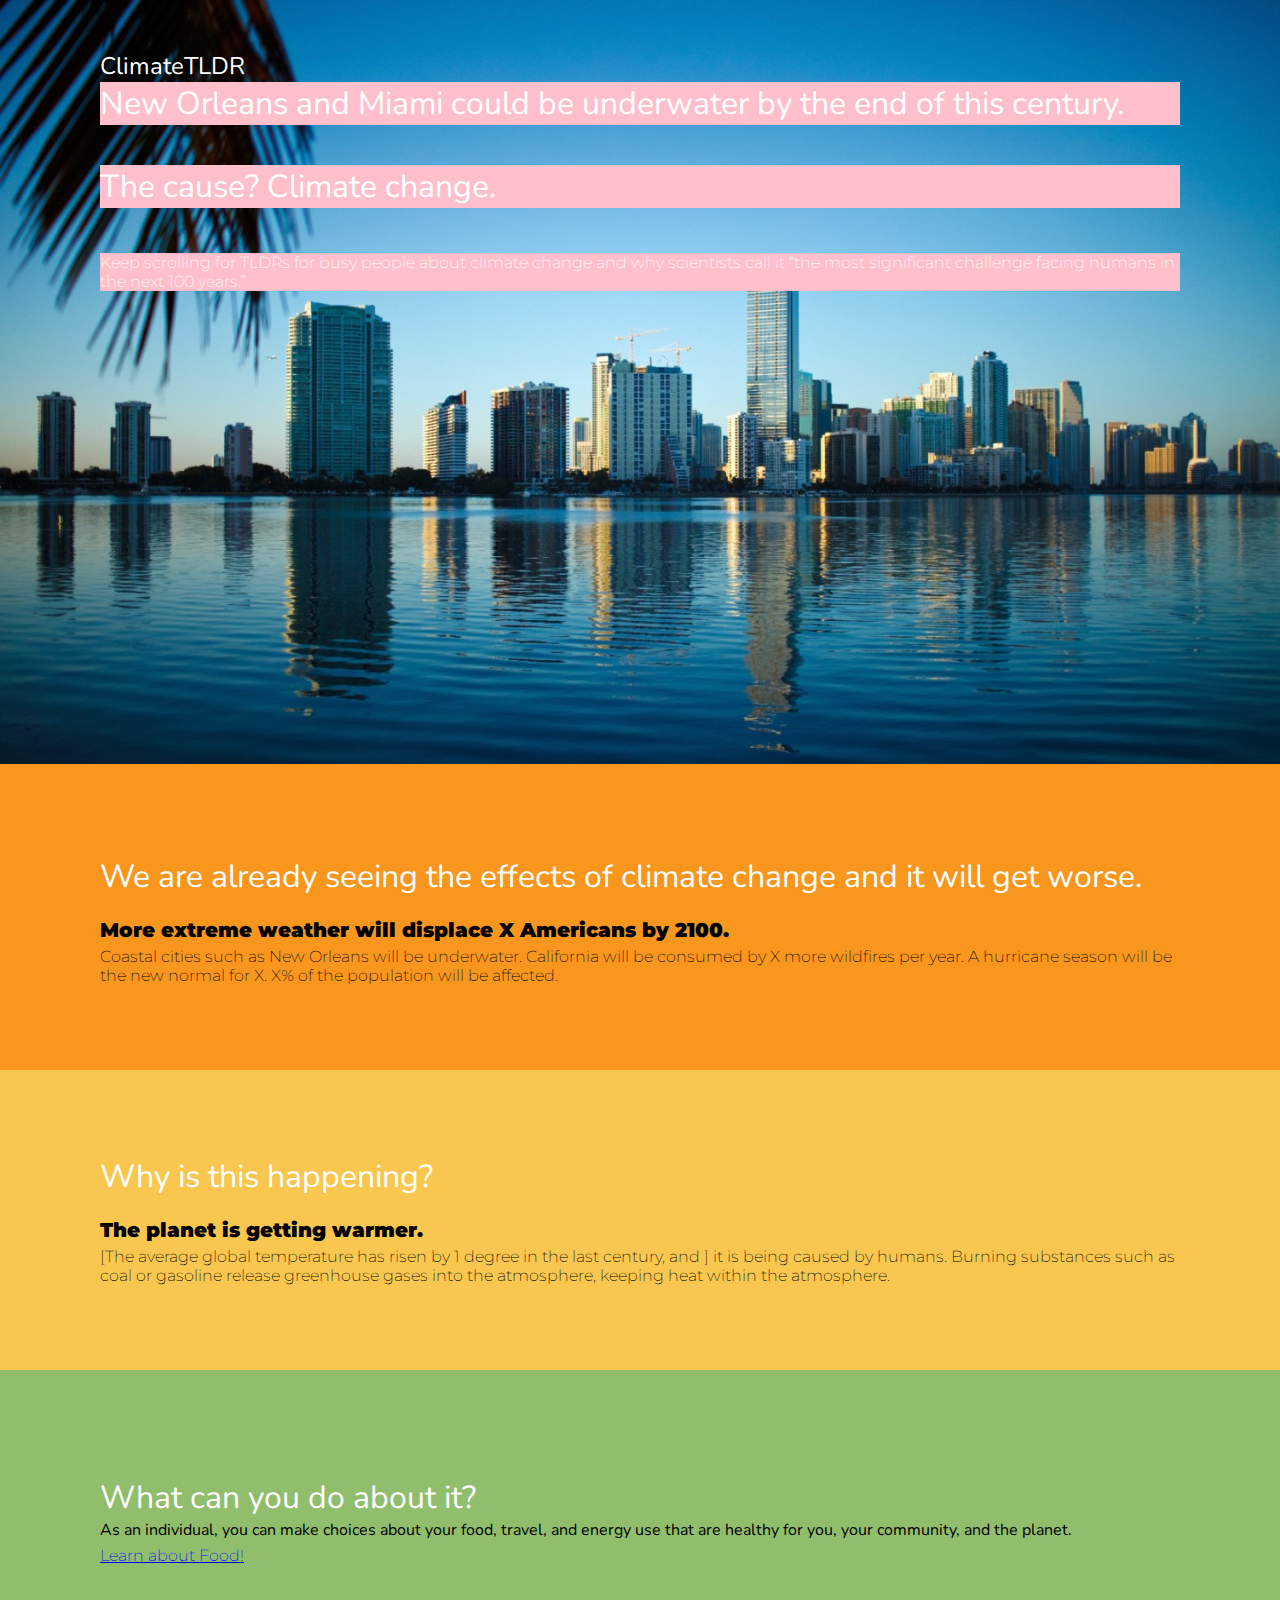
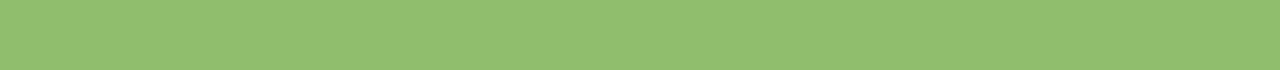
==== climate_change_tldr.html @ 540ffa87 "[Main page] Adds text over new skyline image" ====
<!DOCTYPE html>
<html>
    <head>
        <link rel="preconnect" href="https://fonts.gstatic.com">
        <link href="https://fonts.googleapis.com/css2?family=Montserrat:wght@200;400&family=Nunito&display=swap" rel="stylesheet">
        <link rel="stylesheet" type="text/css" href="climate_change_tldr_styles.css">
    </head>

    <body>
        <div class="contentWrapper">
            <div class="skylineContainer">
                <img src="./images/new_orleans_skyline_pretty.jpeg" class="skylinePicture" />
                <div class="skylineContainerText">
                    <div class="bigSection">
                        <div class="climateTLDR"> ClimateTLDR </div>
                        <div class="sectionHeader textHighlight-pink">New Orleans and Miami could be underwater by the end of this century. </div>

                        <div class="sectionHeader sectionHeader-additional textHighlight-pink">The cause? Climate change.</div>

                        <div class="paragraphContent paragraphContent-white textHighlight-pink">Keep scrolling for TLDRs for busy people about climate change and why scientists call it “the most significant challenge facing humans in the next 100 years.”</div>
                    </div>
                </div>
            </div>
          <div class="bigSection bigSection-orange">
            <div class="sectionHeader">We are already seeing the effects of climate change and it will get worse.</div>
            <div class="paragraphHeader">More extreme weather will displace X Americans by 2100.</div>
            <div class="paragraphContent">Coastal cities such as New Orleans will be underwater. California will be consumed by X more wildfires per year. A hurricane season will be the new normal for X. X% of the population will be affected.</div>
          </div>
          <div class="bigSection bigSection-yellow">
            <div class="sectionHeader">Why is this happening?</div>
            <div class="paragraphHeader">The planet is getting warmer.</div>
            <div class="paragraphContent"> [The average global temperature has risen by 1 degree in the last century, and ] it is being caused by humans. Burning substances such as coal or gasoline release greenhouse gases into the atmosphere, keeping heat within the atmosphere.</div>
          </div>
          <div class="bigSection bigSection-green">
            <div class="sectionHeader">What can you do about it?</div>
            <div class="">As an individual, you can make choices about your food, travel, and energy use that are healthy for you, your community, and the planet.</div>
              <div class="paragraphContent">
                <a href="food_quiz.html">Learn about Food!</a>
              </div>
          </div>
        </div>
    </body>
</html>
---- climate_change_tldr_styles.css ----
body {
    height: 100%;
    margin: 0;
    padding: 0;
    font-family: 'Nunito', sans-serif;
    min-width: 700px;
}

.climateTLDR {
    color: white;
    font-size: 24px;
}

.skylineContainer {
    position: relative;
    background-color: #F8961E;
}

.skylinePicture {
    max-height: 100%;
    width: 100%;
}

.skylineContainerText {
    position: absolute;
    bottom: 0;
    right: 0;
    width: 100%;
    height: 100%;
}

.contentWrapper {
  display: flex;
  flex-flow: column;
  justify-content: center;
  width: 100%;
}

.sectionHeader {
    color: white;
    font-size: 32px;
}

.sectionHeader-additional {
    margin: 40px 0;
}

.paragraphHeader {
    font-family: 'Montserrat', sans-serif;
    color: black;
    font-size: 20px;
    font-weight: 1000;
    margin-top: 20px;
}

.paragraphContent {
    font-family: 'Montserrat', sans-serif;
    color: black;
    font-size: 16px;
    font-weight: 200;
    margin-top:5px;
}

.paragraphContent.paragraphContent-white {
    color: white;
}

.bigSection {
    min-height: 200px;
    padding: 50px 100px;
    display: flex;
    flex-direction: column;
    justify-content: center;
}

.bigSection-orange {
    background-color: #F8961E;
}

.bigSection-yellow {
    background-color: #F9C74F;
}

.bigSection-green {
    background-color: #90BE6D;
}

.textHighlight-pink {
    background-color: pink;
}
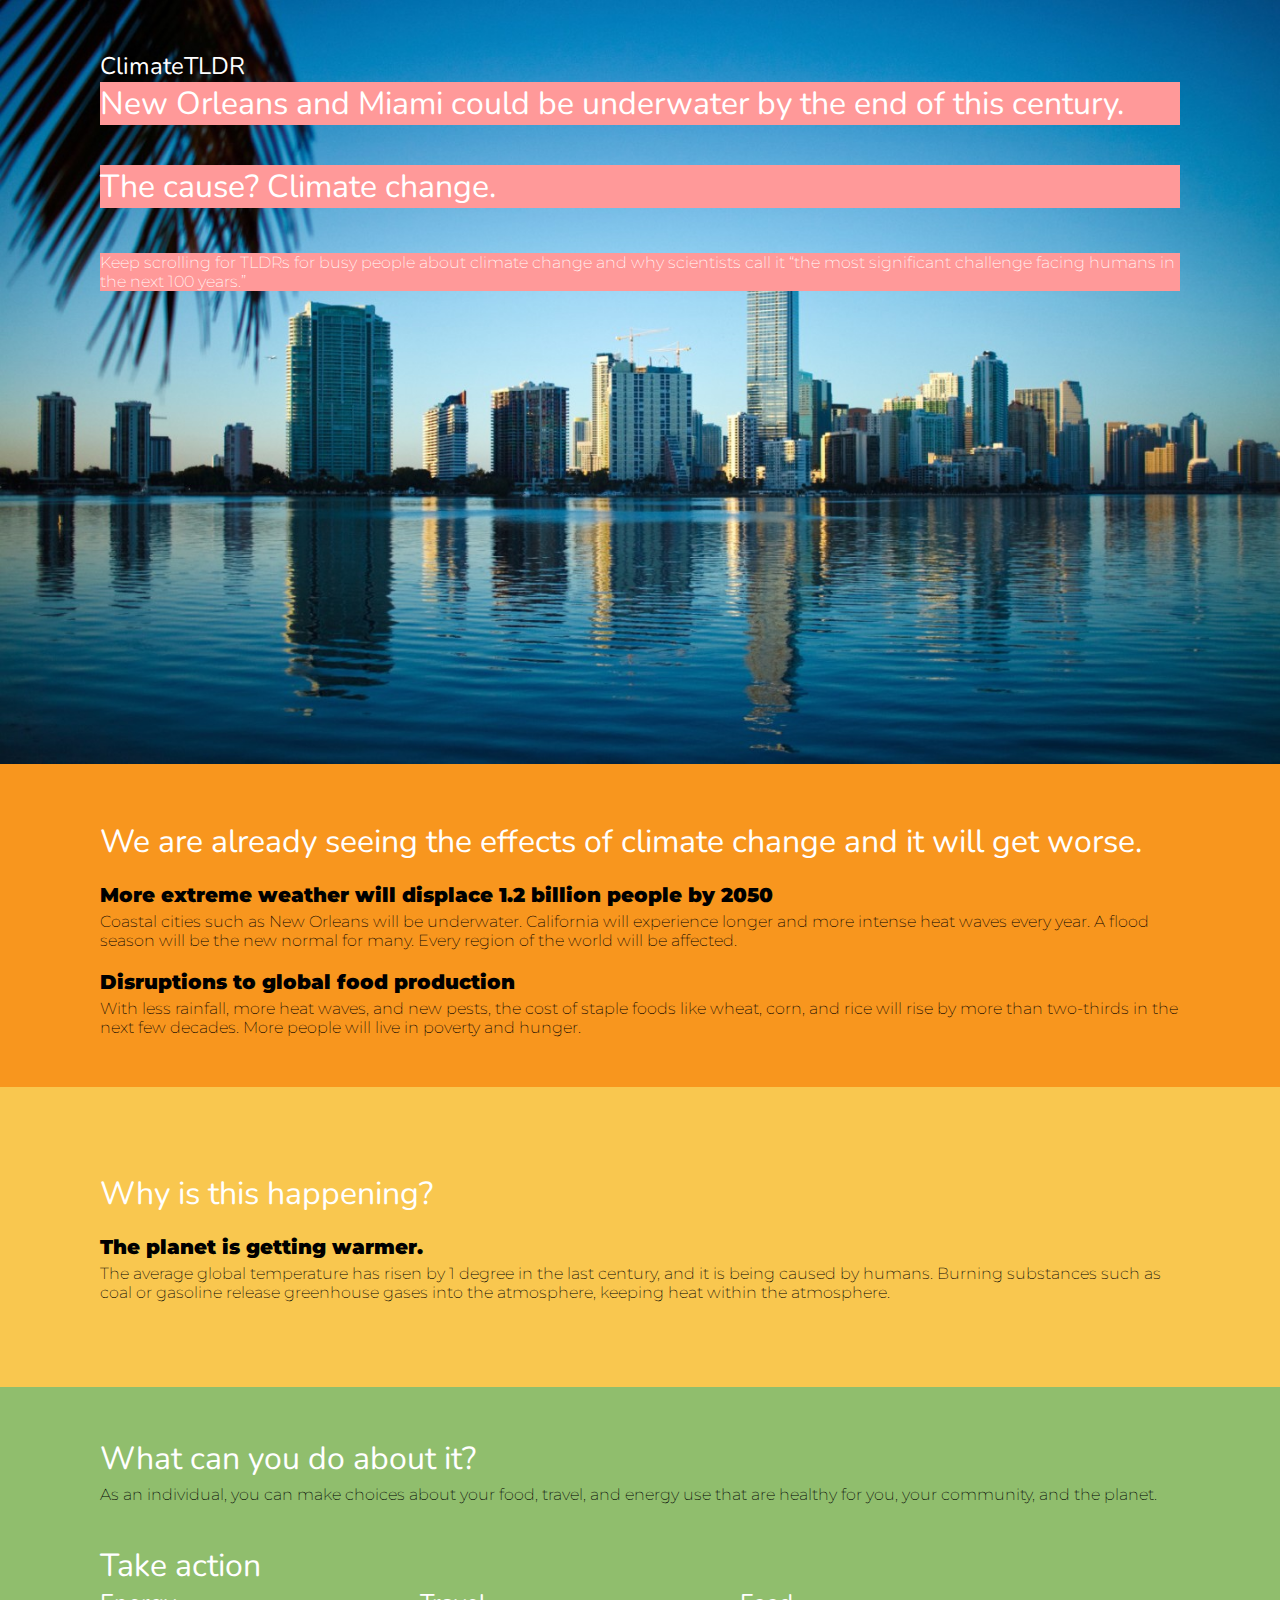
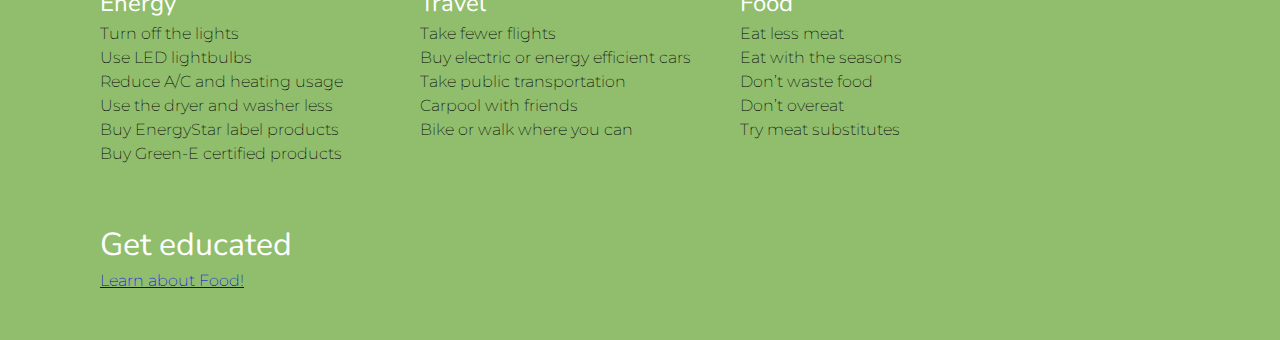
==== commit 4b371af5: "add more actions" ====
--- a/climate_change_tldr.html
+++ b/climate_change_tldr.html
@@ -23,20 +23,51 @@
             </div>
           <div class="bigSection bigSection-orange">
             <div class="sectionHeader">We are already seeing the effects of climate change and it will get worse.</div>
-            <div class="paragraphHeader">More extreme weather will displace X Americans by 2100.</div>
-            <div class="paragraphContent">Coastal cities such as New Orleans will be underwater. California will be consumed by X more wildfires per year. A hurricane season will be the new normal for X. X% of the population will be affected.</div>
+            <div class="paragraphHeader">More extreme weather will displace 1.2 billion people by 2050</div>
+            <div class="paragraphContent">Coastal cities such as New Orleans will be underwater. California will experience longer and more intense heat waves every year. A flood season will be the new normal for many. Every region of the world will be affected.</div>
+            <div class="paragraphHeader">Disruptions to global food production</div>
+            <div class="paragraphContent">With less rainfall, more heat waves, and new pests, the cost of staple foods like wheat, corn, and rice will rise by more than two-thirds in the next few decades. More people will live in poverty and hunger.</div>
           </div>
           <div class="bigSection bigSection-yellow">
             <div class="sectionHeader">Why is this happening?</div>
             <div class="paragraphHeader">The planet is getting warmer.</div>
-            <div class="paragraphContent"> [The average global temperature has risen by 1 degree in the last century, and ] it is being caused by humans. Burning substances such as coal or gasoline release greenhouse gases into the atmosphere, keeping heat within the atmosphere.</div>
+            <div class="paragraphContent">The average global temperature has risen by 1 degree in the last century, and it is being caused by humans. Burning substances such as coal or gasoline release greenhouse gases into the atmosphere, keeping heat within the atmosphere.</div>
           </div>
           <div class="bigSection bigSection-green">
             <div class="sectionHeader">What can you do about it?</div>
-            <div class="">As an individual, you can make choices about your food, travel, and energy use that are healthy for you, your community, and the planet.</div>
-              <div class="paragraphContent">
-                <a href="food_quiz.html">Learn about Food!</a>
+            <div class="paragraphContent">As an individual, you can make choices about your food, travel, and energy use that are healthy for you, your community, and the planet.</div>
+            <div class="sectionHeader sectionHeader-top-margin">Take action</div>
+            <div class="actions">
+              <div class="actionCategory">
+                <div class="categoryHeader">Energy</div>
+                <div class="paragraphContent">Turn off the lights</div>
+                <div class="paragraphContent">Use LED lightbulbs</div>
+                <div class="paragraphContent">Reduce A/C and heating usage</div>
+                <div class="paragraphContent">Use the dryer and washer less</div>
+                <div class="paragraphContent">Buy EnergyStar label products</div>
+                <div class="paragraphContent">Buy Green-E certified products</div>
               </div>
+              <div class="actionCategory">
+                <div class="categoryHeader">Travel</div>
+                <div class="paragraphContent">Take fewer flights</div>
+                <div class="paragraphContent">Buy electric or energy efficient cars</div>
+                <div class="paragraphContent">Take public transportation</div>
+                <div class="paragraphContent">Carpool with friends</div>
+                <div class="paragraphContent">Bike or walk where you can</div>
+              </div>
+              <div class="actionCategory">
+                <div class="categoryHeader">Food</div>
+                <div class="paragraphContent">Eat less meat</div>
+                <div class="paragraphContent">Eat with the seasons</div>
+                <div class="paragraphContent">Don’t waste food</div>
+                <div class="paragraphContent">Don’t overeat</div>
+                <div class="paragraphContent">Try meat substitutes</div>
+              </div>
+            </div>
+            <div class="sectionHeader sectionHeader-top-margin">Get educated</div>
+            <div class="paragraphContent">
+              <a href="food_quiz.html">Learn about Food!</a>
+            </div>
           </div>
         </div>
     </body>
--- a/climate_change_tldr_styles.css
+++ b/climate_change_tldr_styles.css
@@ -45,6 +45,10 @@
     margin: 40px 0;
 }
 
+.sectionHeader-top-margin {
+    margin-top: 40px;
+}
+
 .paragraphHeader {
     font-family: 'Montserrat', sans-serif;
     color: black;
@@ -86,5 +90,21 @@
 }
 
 .textHighlight-pink {
-    background-color: pink;
+    background-color: #FF9999;
 }
+
+.actions {
+  display: flex;
+  justify-content: space-between;
+  max-width: 960px;
+  margin-bottom: 20px;
+}
+
+.actionCategory {
+  flex: 1;
+}
+
+.categoryHeader {
+    color: white;
+    font-size: 24px;
+}
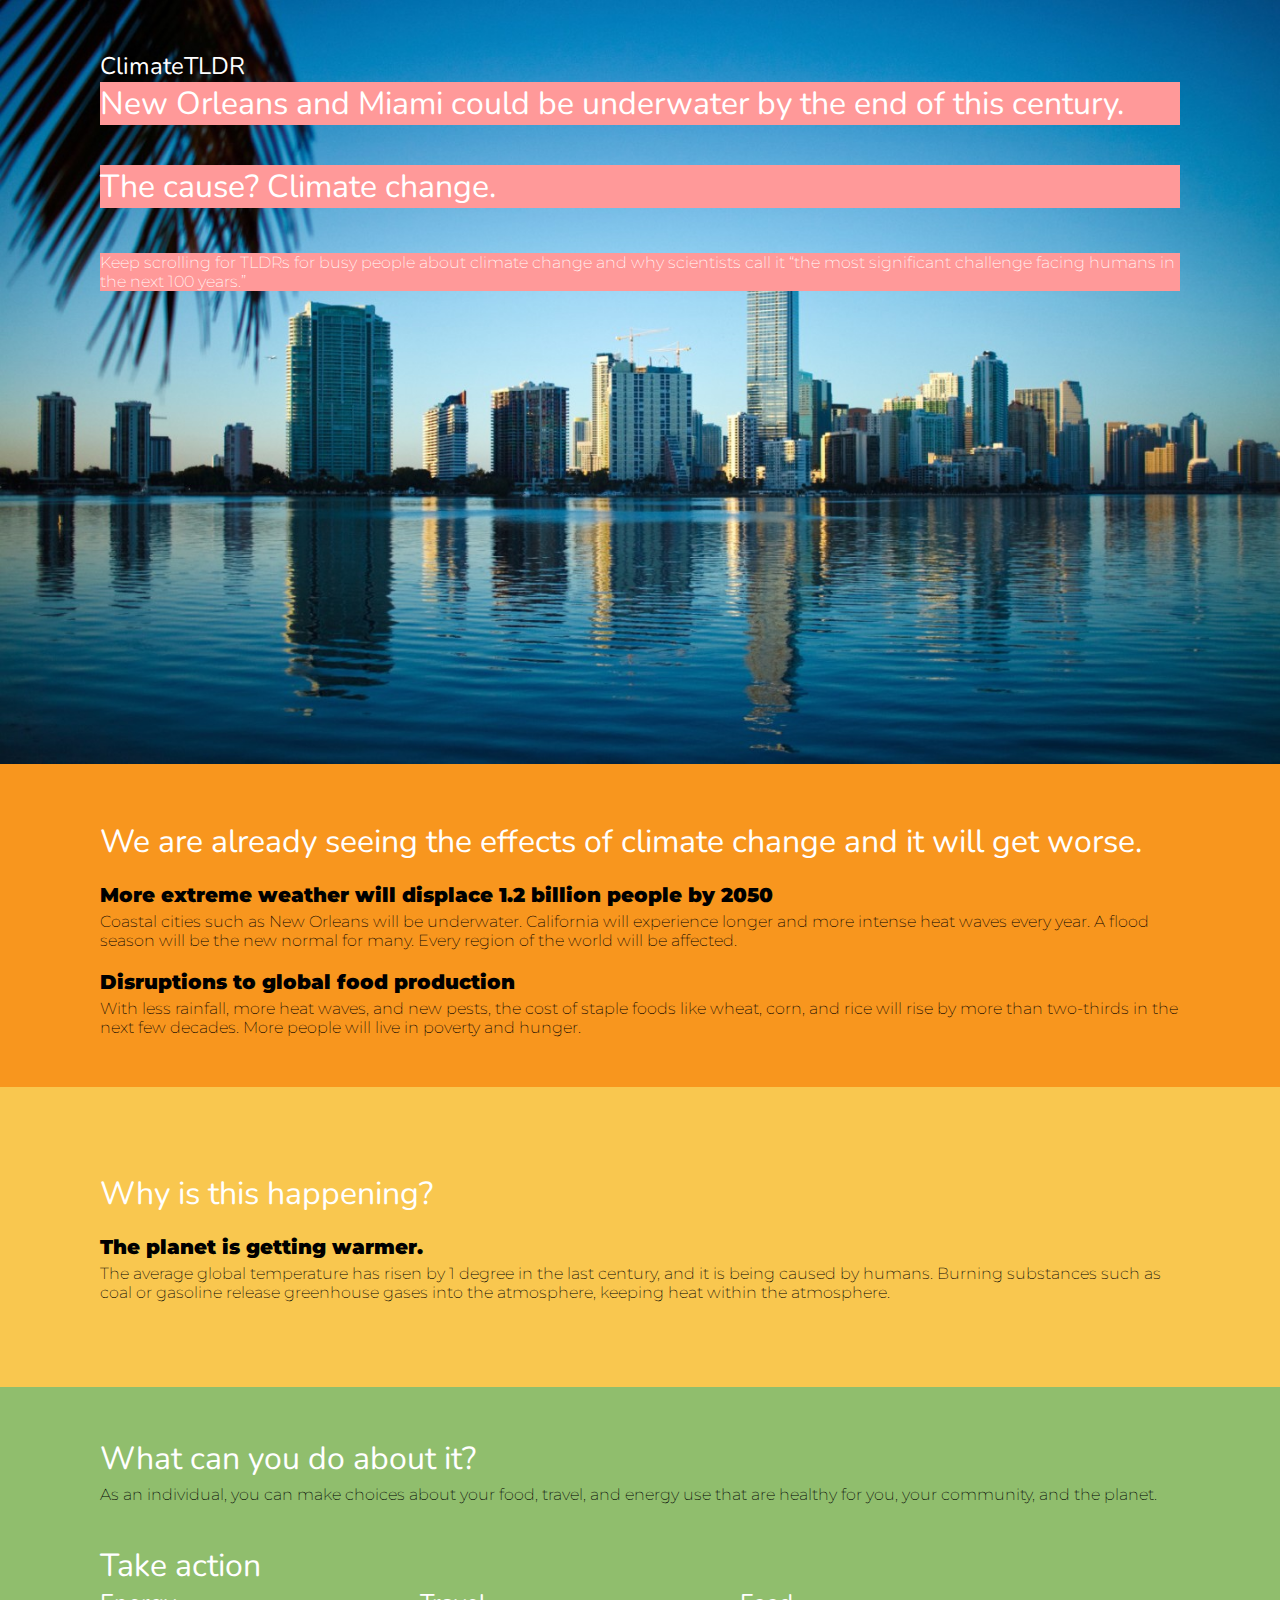
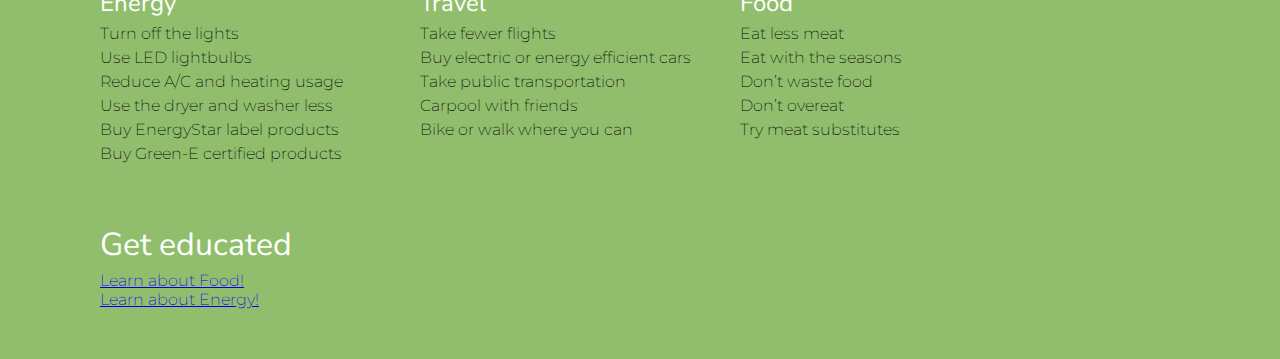
==== commit 87556594: "Adds basic energy quiz with drag and drop question" ====
--- a/climate_change_tldr.html
+++ b/climate_change_tldr.html
@@ -66,7 +66,12 @@
             </div>
             <div class="sectionHeader sectionHeader-top-margin">Get educated</div>
             <div class="paragraphContent">
-              <a href="food_quiz.html">Learn about Food!</a>
+              <div>
+                  <a href="food_quiz.html">Learn about Food!</a>
+              </div>
+              <div>
+                  <a href="energy_quiz.html">Learn about Energy!</a>
+              </div>
             </div>
           </div>
         </div>
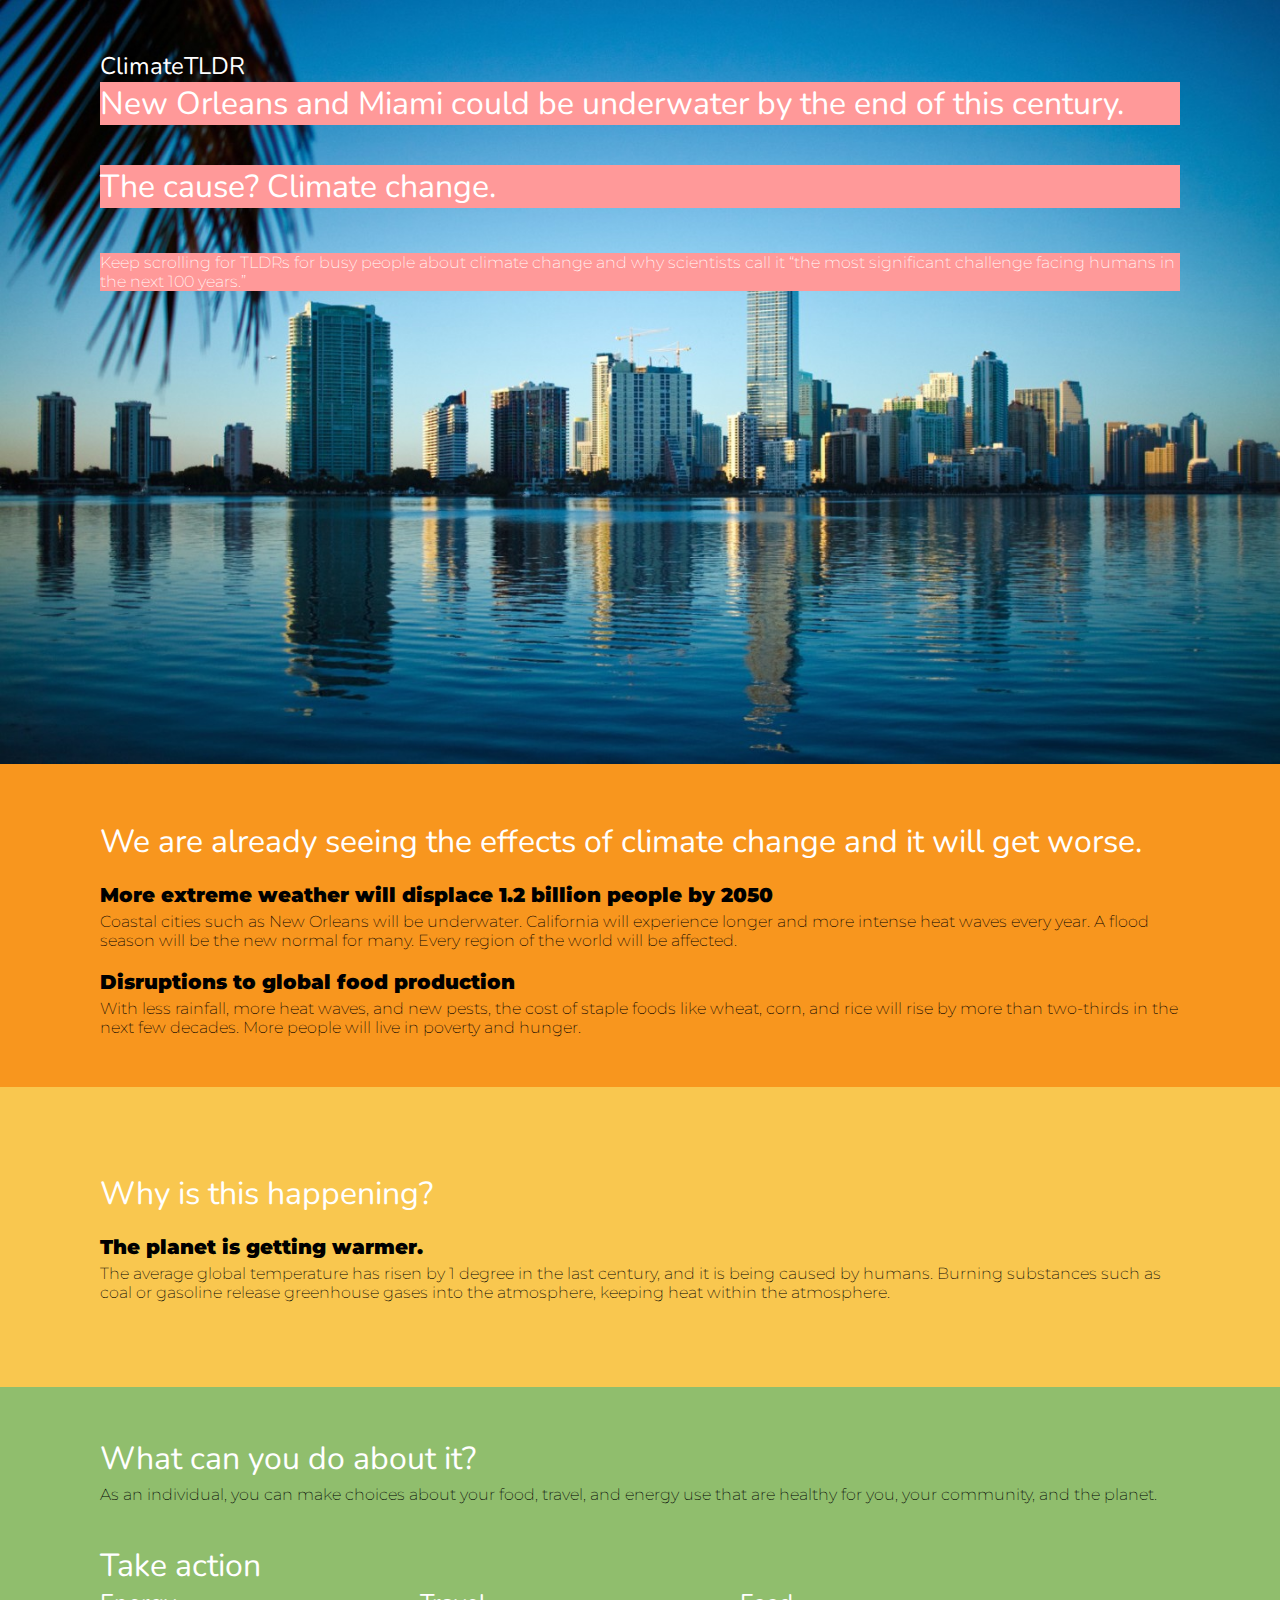
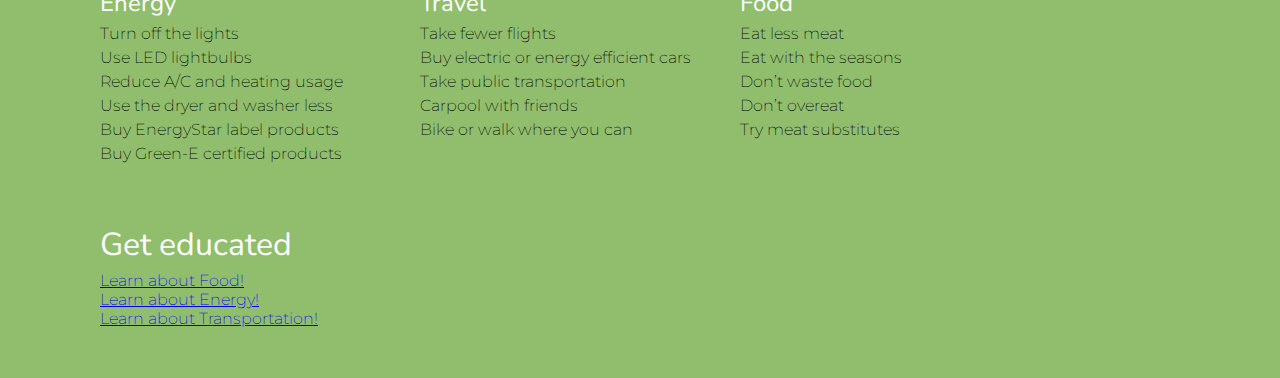
==== commit 7e51df19: "Add trasportation quiz" ====
--- a/climate_change_tldr.html
+++ b/climate_change_tldr.html
@@ -72,6 +72,9 @@
               <div>
                   <a href="energy_quiz.html">Learn about Energy!</a>
               </div>
+              <div>
+                  <a href="transit_quiz.html">Learn about Transportation!</a>
+              </div>
             </div>
           </div>
         </div>
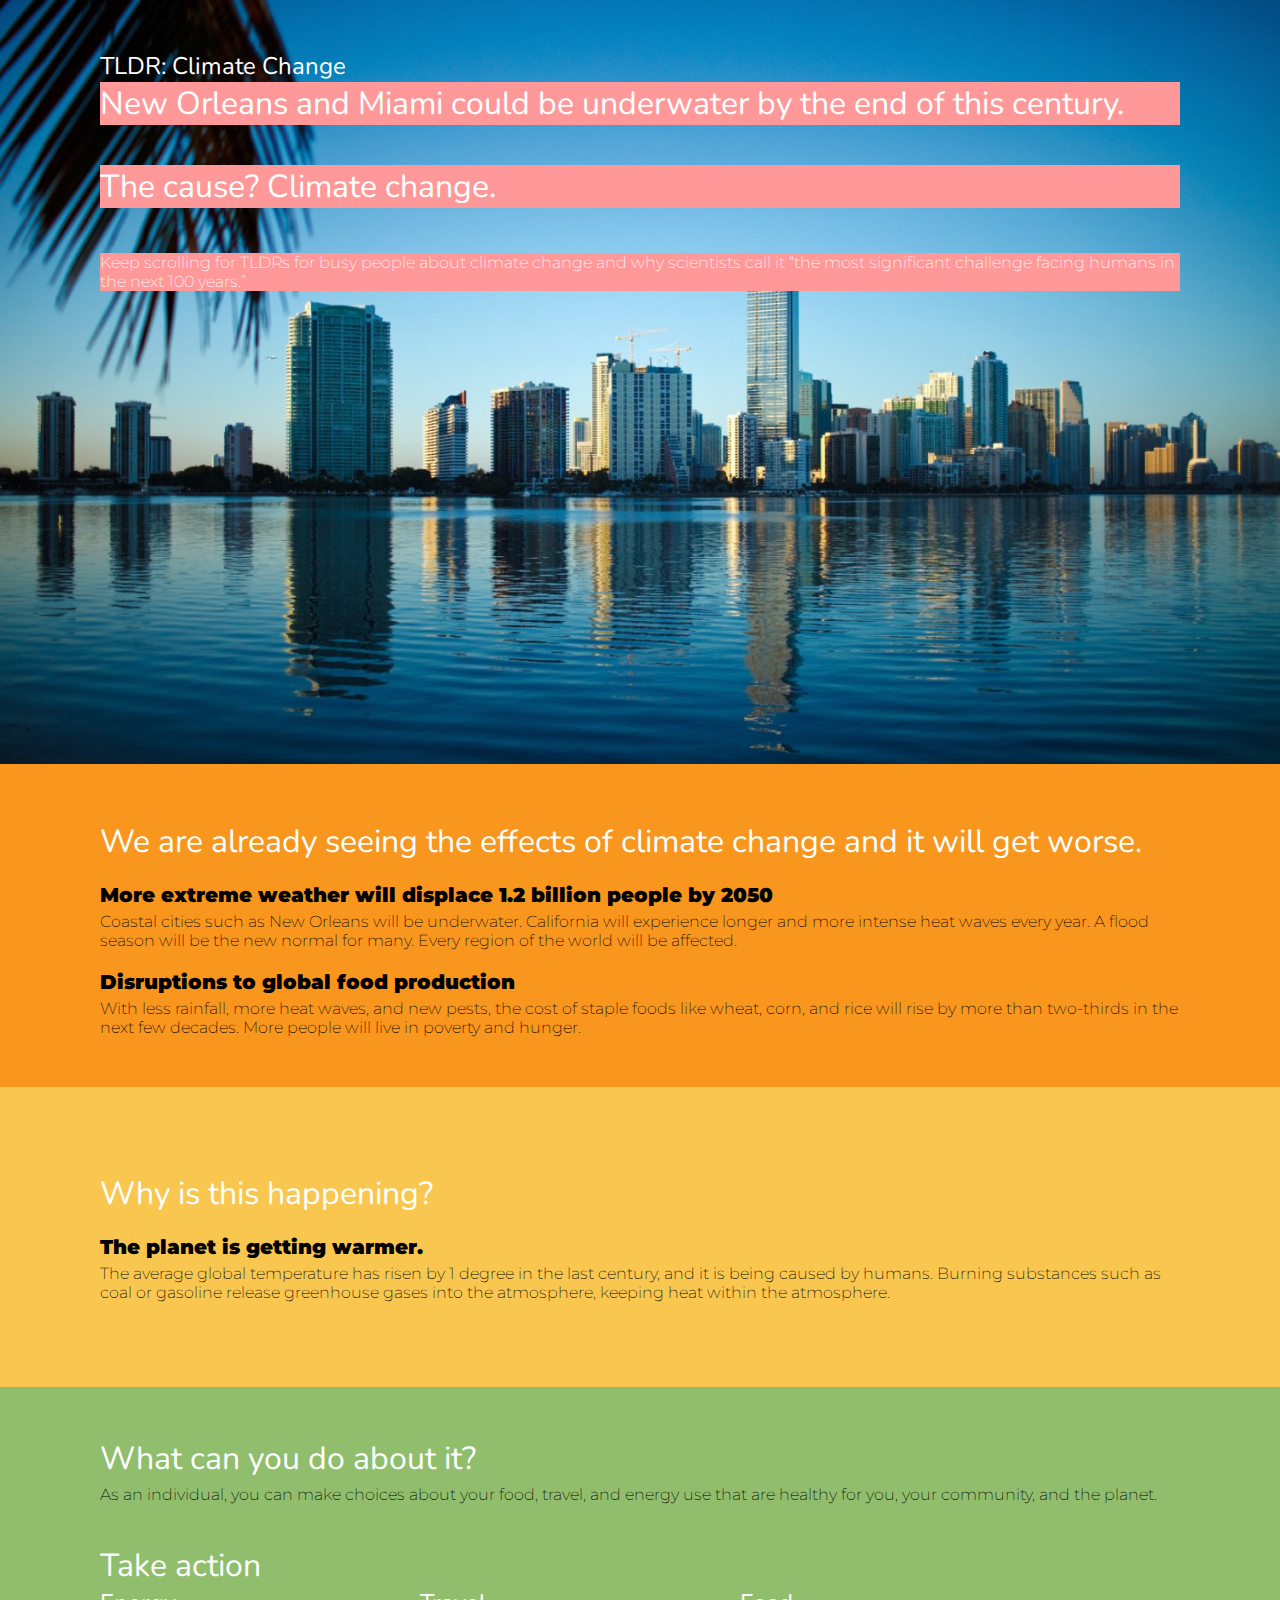
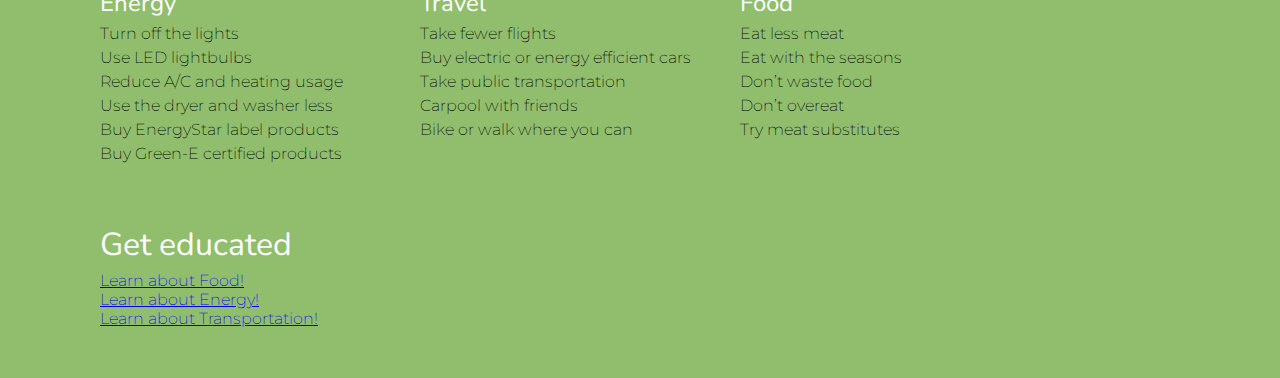
==== commit e5c78c87: "update to "ClimateTLDR" -> "TLDR: Climate Change"" ====
--- a/climate_change_tldr.html
+++ b/climate_change_tldr.html
@@ -3,6 +3,7 @@
     <head>
         <link rel="preconnect" href="https://fonts.gstatic.com">
         <link href="https://fonts.googleapis.com/css2?family=Montserrat:wght@200;400&family=Nunito&display=swap" rel="stylesheet">
+        <link rel="stylesheet" type="text/css" href="global_styles.css">
         <link rel="stylesheet" type="text/css" href="climate_change_tldr_styles.css">
     </head>
 
@@ -12,7 +13,7 @@
                 <img src="./images/new_orleans_skyline_pretty.jpeg" class="skylinePicture" />
                 <div class="skylineContainerText">
                     <div class="bigSection">
-                        <div class="climateTLDR"> ClimateTLDR </div>
+                        <div class="climateTLDR"> TLDR: Climate Change </div>
                         <div class="sectionHeader textHighlight-pink">New Orleans and Miami could be underwater by the end of this century. </div>
 
                         <div class="sectionHeader sectionHeader-additional textHighlight-pink">The cause? Climate change.</div>
--- a/global_styles.css
+++ b/global_styles.css
@@ -0,0 +1,10 @@
+html {
+    height: 100%;
+}
+
+body {
+    height: 100%;
+    margin: 0;
+    padding: 0;
+    font-family: 'Nunito', sans-serif;
+}
--- a/climate_change_tldr_styles.css
+++ b/climate_change_tldr_styles.css
@@ -1,8 +1,4 @@
 body {
-    height: 100%;
-    margin: 0;
-    padding: 0;
-    font-family: 'Nunito', sans-serif;
     min-width: 700px;
 }
 
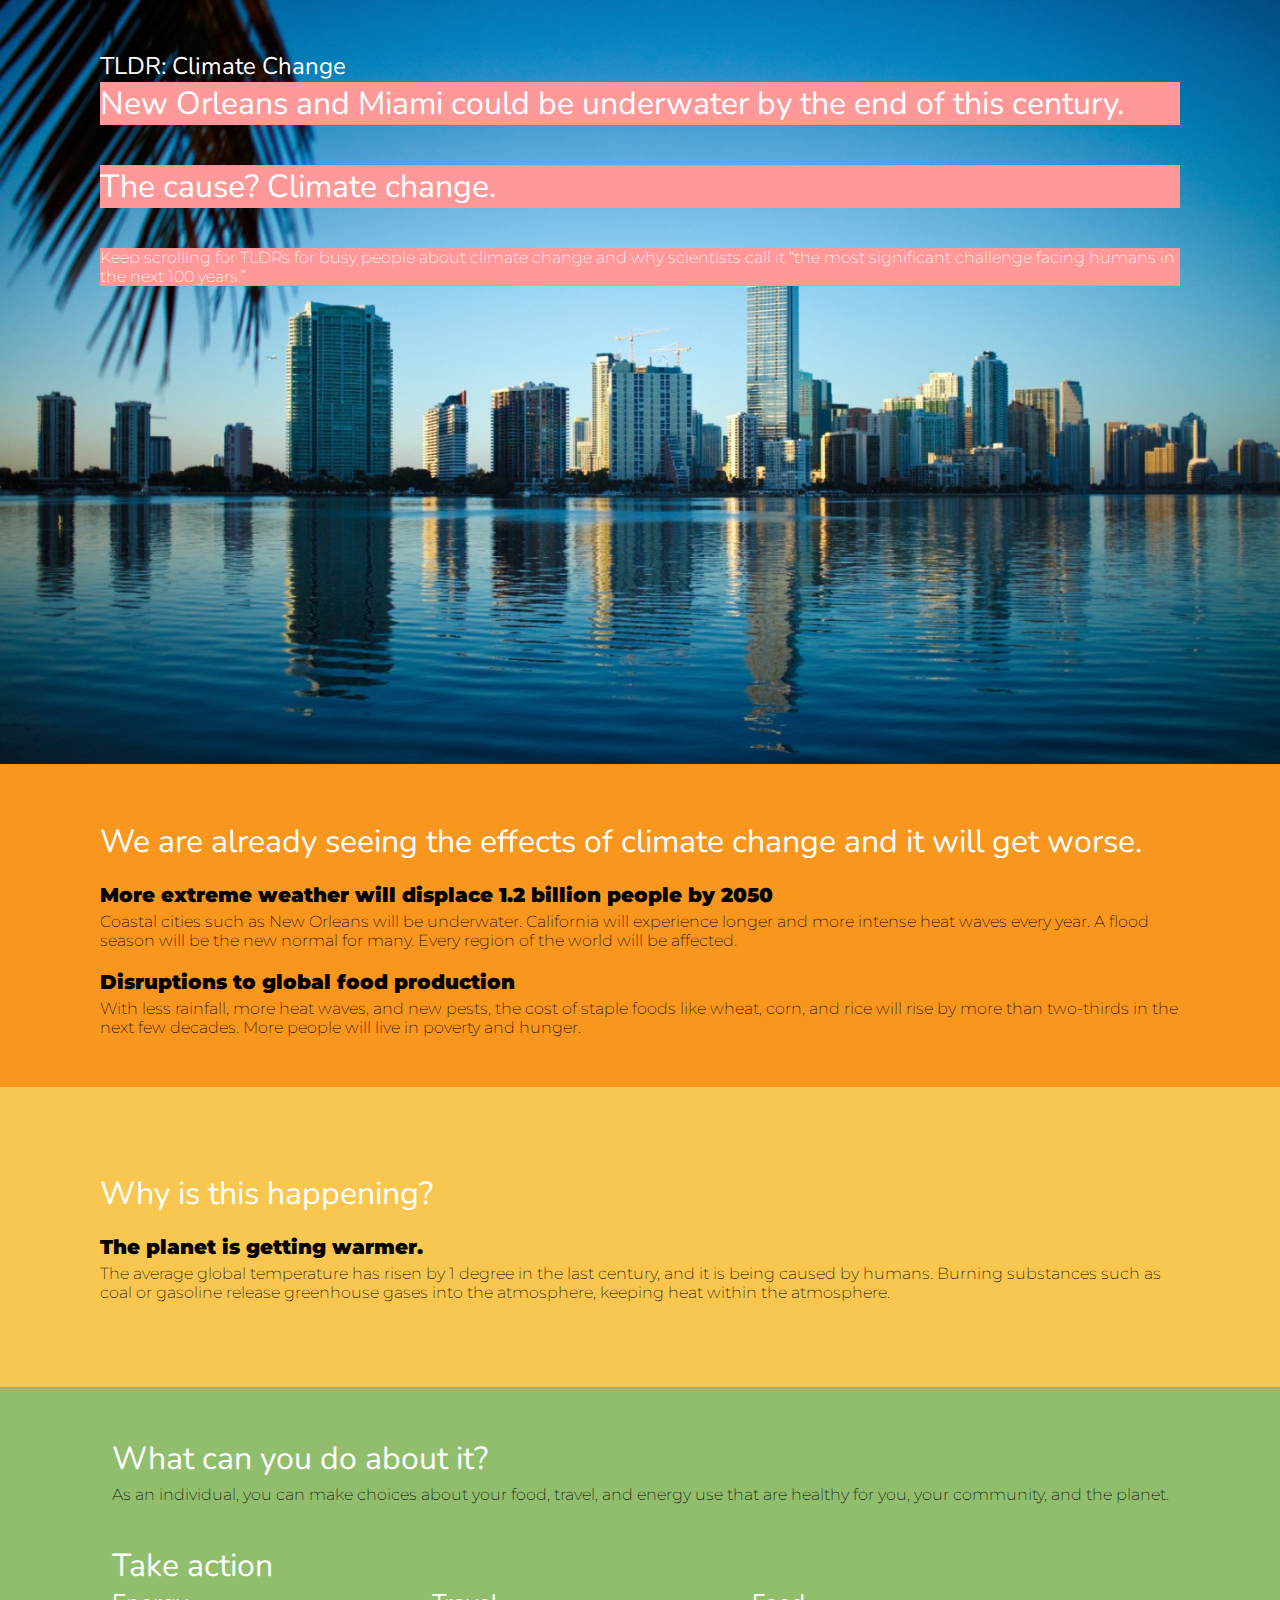
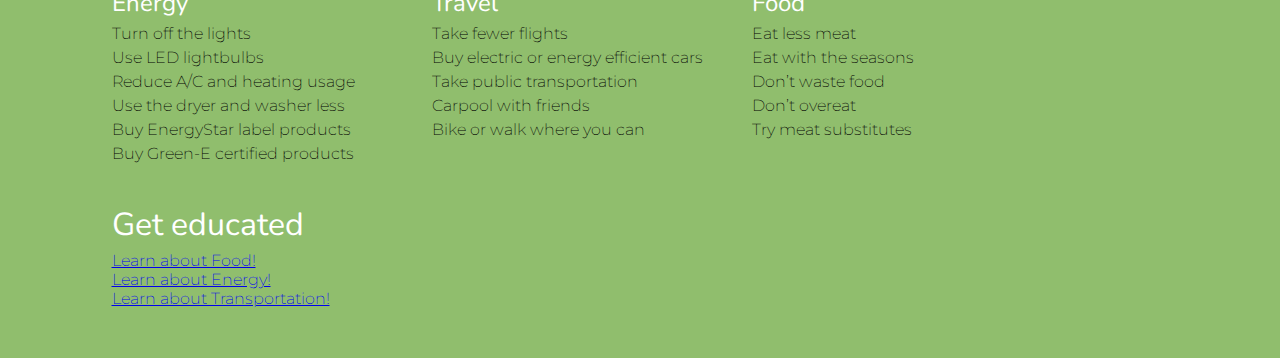
==== commit 666fc1be: "Centers all of the page content" ====
--- a/climate_change_tldr.html
+++ b/climate_change_tldr.html
@@ -9,72 +9,80 @@
 
     <body>
         <div class="contentWrapper">
-            <div class="skylineContainer">
-                <img src="./images/new_orleans_skyline_pretty.jpeg" class="skylinePicture" />
-                <div class="skylineContainerText">
-                    <div class="bigSection">
-                        <div class="climateTLDR"> TLDR: Climate Change </div>
-                        <div class="sectionHeader textHighlight-pink">New Orleans and Miami could be underwater by the end of this century. </div>
+          <div class="skylineContainer">
+            <img src="./images/new_orleans_skyline_pretty.jpeg" class="skylinePicture" />
+            <div class="skylineContainerText">
+                <div class="bigSection">
+                  <div class="sectionContentContainer">
+                    <div class="climateTLDR"> TLDR: Climate Change </div>
+                    <div class="sectionHeader textHighlight-pink">New Orleans and Miami could be underwater by the end of this century. </div>
 
-                        <div class="sectionHeader sectionHeader-additional textHighlight-pink">The cause? Climate change.</div>
+                    <div class="sectionHeader sectionHeader-additional textHighlight-pink">The cause? Climate change.</div>
 
-                        <div class="paragraphContent paragraphContent-white textHighlight-pink">Keep scrolling for TLDRs for busy people about climate change and why scientists call it “the most significant challenge facing humans in the next 100 years.”</div>
-                    </div>
+                    <div class="paragraphContent paragraphContent-white textHighlight-pink">Keep scrolling for TLDRs for busy people about climate change and why scientists call it “the most significant challenge facing humans in the next 100 years.”</div>
+                  </div>
                 </div>
             </div>
+          </div>
           <div class="bigSection bigSection-orange">
-            <div class="sectionHeader">We are already seeing the effects of climate change and it will get worse.</div>
-            <div class="paragraphHeader">More extreme weather will displace 1.2 billion people by 2050</div>
-            <div class="paragraphContent">Coastal cities such as New Orleans will be underwater. California will experience longer and more intense heat waves every year. A flood season will be the new normal for many. Every region of the world will be affected.</div>
-            <div class="paragraphHeader">Disruptions to global food production</div>
-            <div class="paragraphContent">With less rainfall, more heat waves, and new pests, the cost of staple foods like wheat, corn, and rice will rise by more than two-thirds in the next few decades. More people will live in poverty and hunger.</div>
+            <div class="sectionContentContainer">
+              <div class="sectionHeader">We are already seeing the effects of climate change and it will get worse.</div>
+              <div class="paragraphHeader">More extreme weather will displace 1.2 billion people by 2050</div>
+              <div class="paragraphContent">Coastal cities such as New Orleans will be underwater. California will experience longer and more intense heat waves every year. A flood season will be the new normal for many. Every region of the world will be affected.</div>
+              <div class="paragraphHeader">Disruptions to global food production</div>
+              <div class="paragraphContent">With less rainfall, more heat waves, and new pests, the cost of staple foods like wheat, corn, and rice will rise by more than two-thirds in the next few decades. More people will live in poverty and hunger.</div>
+            </div>
           </div>
           <div class="bigSection bigSection-yellow">
-            <div class="sectionHeader">Why is this happening?</div>
-            <div class="paragraphHeader">The planet is getting warmer.</div>
-            <div class="paragraphContent">The average global temperature has risen by 1 degree in the last century, and it is being caused by humans. Burning substances such as coal or gasoline release greenhouse gases into the atmosphere, keeping heat within the atmosphere.</div>
+            <div class="sectionContentContainer">
+              <div class="sectionHeader">Why is this happening?</div>
+              <div class="paragraphHeader">The planet is getting warmer.</div>
+              <div class="paragraphContent">The average global temperature has risen by 1 degree in the last century, and it is being caused by humans. Burning substances such as coal or gasoline release greenhouse gases into the atmosphere, keeping heat within the atmosphere.</div>
+            </div>
           </div>
           <div class="bigSection bigSection-green">
-            <div class="sectionHeader">What can you do about it?</div>
-            <div class="paragraphContent">As an individual, you can make choices about your food, travel, and energy use that are healthy for you, your community, and the planet.</div>
-            <div class="sectionHeader sectionHeader-top-margin">Take action</div>
-            <div class="actions">
-              <div class="actionCategory">
-                <div class="categoryHeader">Energy</div>
-                <div class="paragraphContent">Turn off the lights</div>
-                <div class="paragraphContent">Use LED lightbulbs</div>
-                <div class="paragraphContent">Reduce A/C and heating usage</div>
-                <div class="paragraphContent">Use the dryer and washer less</div>
-                <div class="paragraphContent">Buy EnergyStar label products</div>
-                <div class="paragraphContent">Buy Green-E certified products</div>
+            <div class="sectionContentContainer">
+              <div class="sectionHeader">What can you do about it?</div>
+              <div class="paragraphContent">As an individual, you can make choices about your food, travel, and energy use that are healthy for you, your community, and the planet.</div>
+              <div class="sectionHeader sectionHeader-top-margin">Take action</div>
+              <div class="actions">
+                <div class="actionCategory">
+                  <div class="categoryHeader">Energy</div>
+                  <div class="paragraphContent">Turn off the lights</div>
+                  <div class="paragraphContent">Use LED lightbulbs</div>
+                  <div class="paragraphContent">Reduce A/C and heating usage</div>
+                  <div class="paragraphContent">Use the dryer and washer less</div>
+                  <div class="paragraphContent">Buy EnergyStar label products</div>
+                  <div class="paragraphContent">Buy Green-E certified products</div>
+                </div>
+                <div class="actionCategory">
+                  <div class="categoryHeader">Travel</div>
+                  <div class="paragraphContent">Take fewer flights</div>
+                  <div class="paragraphContent">Buy electric or energy efficient cars</div>
+                  <div class="paragraphContent">Take public transportation</div>
+                  <div class="paragraphContent">Carpool with friends</div>
+                  <div class="paragraphContent">Bike or walk where you can</div>
+                </div>
+                <div class="actionCategory">
+                  <div class="categoryHeader">Food</div>
+                  <div class="paragraphContent">Eat less meat</div>
+                  <div class="paragraphContent">Eat with the seasons</div>
+                  <div class="paragraphContent">Don’t waste food</div>
+                  <div class="paragraphContent">Don’t overeat</div>
+                  <div class="paragraphContent">Try meat substitutes</div>
+                </div>
               </div>
-              <div class="actionCategory">
-                <div class="categoryHeader">Travel</div>
-                <div class="paragraphContent">Take fewer flights</div>
-                <div class="paragraphContent">Buy electric or energy efficient cars</div>
-                <div class="paragraphContent">Take public transportation</div>
-                <div class="paragraphContent">Carpool with friends</div>
-                <div class="paragraphContent">Bike or walk where you can</div>
-              </div>
-              <div class="actionCategory">
-                <div class="categoryHeader">Food</div>
-                <div class="paragraphContent">Eat less meat</div>
-                <div class="paragraphContent">Eat with the seasons</div>
-                <div class="paragraphContent">Don’t waste food</div>
-                <div class="paragraphContent">Don’t overeat</div>
-                <div class="paragraphContent">Try meat substitutes</div>
-              </div>
-            </div>
-            <div class="sectionHeader sectionHeader-top-margin">Get educated</div>
-            <div class="paragraphContent">
-              <div>
-                  <a href="food_quiz.html">Learn about Food!</a>
-              </div>
-              <div>
-                  <a href="energy_quiz.html">Learn about Energy!</a>
-              </div>
-              <div>
-                  <a href="transit_quiz.html">Learn about Transportation!</a>
+              <div class="sectionHeader sectionHeader-top-margin">Get educated</div>
+              <div class="paragraphContent">
+                <div>
+                    <a href="food_quiz.html">Learn about Food!</a>
+                </div>
+                <div>
+                    <a href="energy_quiz.html">Learn about Energy!</a>
+                </div>
+                <div>
+                    <a href="transit_quiz.html">Learn about Transportation!</a>
+                </div>
               </div>
             </div>
           </div>
--- a/climate_change_tldr_styles.css
+++ b/climate_change_tldr_styles.css
@@ -30,6 +30,13 @@
   flex-flow: column;
   justify-content: center;
   width: 100%;
+}
+
+/* ##KeepMaxMinWidthInSync - search code for "#KeepMaxMinWidthInSync" */
+.sectionContentContainer {
+  min-width: 740px;
+  max-width: 1092px;
+  margin: auto;
 }
 
 .sectionHeader {
